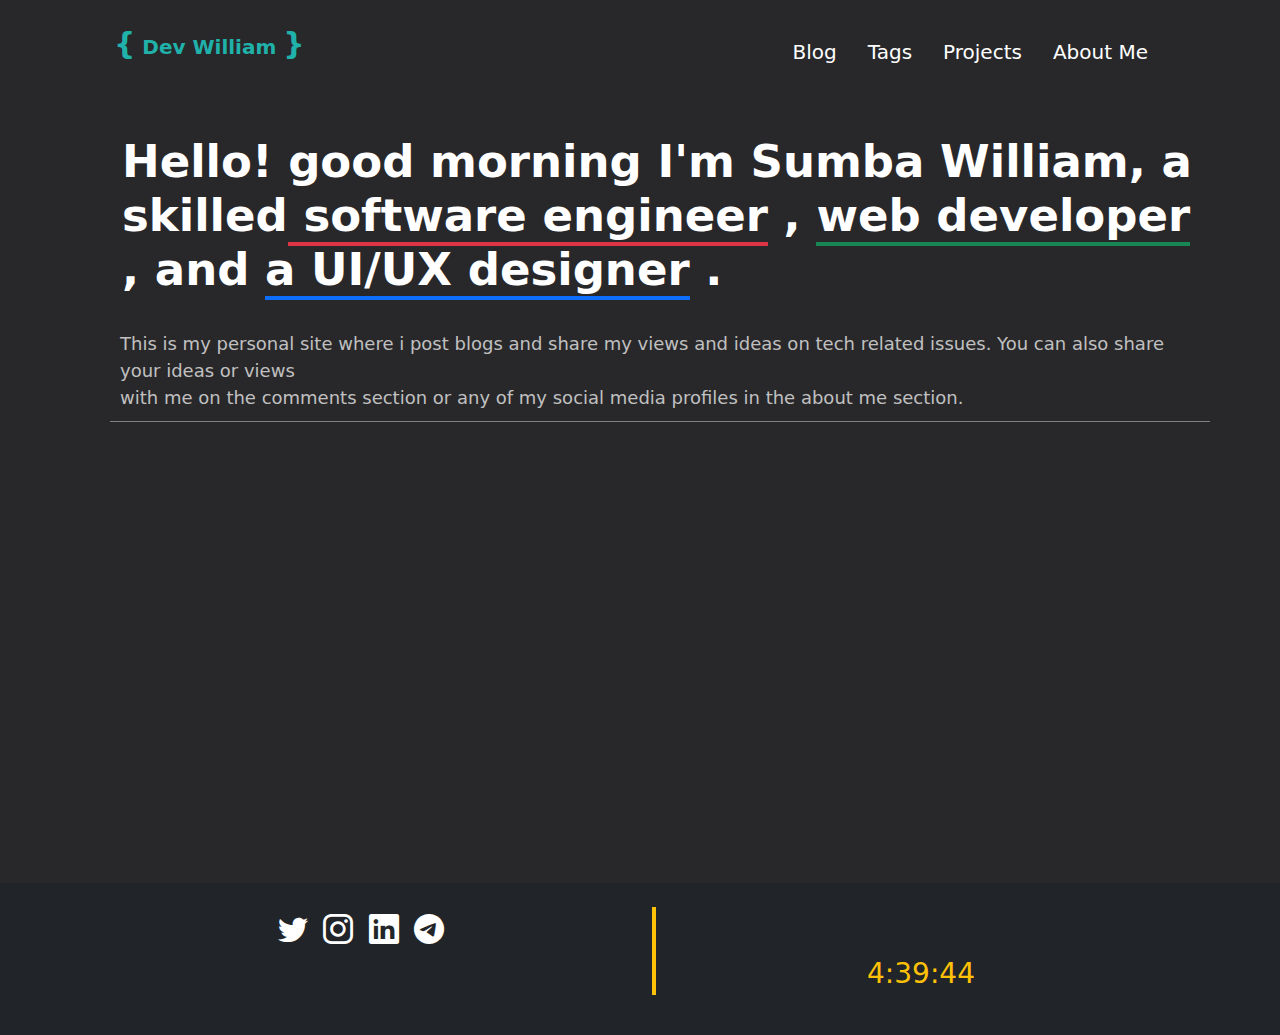
==== index.html @ de7e4bc4 "initial commit" ====
<!DOCTYPE html>
<html lang="en">
<head>
    <meta charset="UTF-8">
    <meta http-equiv="X-UA-Compatible" content="IE=edge">
    <meta name="viewport" content="width=device-width, initial-scale=1.0">
    <link rel="stylesheet" href="myProjects/webProject/icofont/css/icofont.min.css">
    <link rel="stylesheet" href="https://cdn.jsdelivr.net/npm/bootstrap-icons@1.5.0/font/bootstrap-icons.css" />
    <link href="https://cdn.jsdelivr.net/npm/bootstrap@5.1.3/dist/css/bootstrap.min.css" rel="stylesheet">
    <script src="https://cdn.jsdelivr.net/npm/bootstrap@5.1.3/dist/js/bootstrap.bundle.min.js"></script>
    <link rel="stylesheet" href="styles.css">
    <title>william sumba</title>
</head>
<body>
    

<div class="container text-center main">
     <nav class="navbar navbar-expand-sm justify-content-end">
    <div class="container-fluid navs mt-2">    
         <p class="navbar-brand "><span class="big">{</span> Dev William <span class="big">}</span></p>

         <button  type="button" class="navbar-toggler navs" data-bs-toggle="collapse" data-bs-target="#myNav"><i class="bi bi-menu-button-wide"></i></button>
         
        <div class="collapse navbar-collapse" id="myNav">
         <ul class="navbar-nav ms-auto ul-bg" >
            <li class="nav-item"><a href="blog.html" class="nav-link">Blog</a></li>
            <li class="nav-item"><a href="tags.html" class="nav-link">Tags</a></li>
            <li class="nav-item"><a href="projects.html" class="nav-link">Projects</a></li>
            <li class="nav-item"><a href="about-me.html" class="nav-link">About Me</a></li>

         </ul>
        </div>
        </div> 
 </nav>
</div>
<section class="index" id="index">
    <div class="container main">
         <div class="row" >
            <h1>Hello! <span id="greet"> </span> I'm Sumba William, a skilled<span class="border-bottom border-4 border-danger"> software engineer</span> ,
            <span class="border-bottom border-4 border-success"> web developer </span>, and 
            <span class="border-bottom border-4 border-primary">a UI/UX designer</span> .</h1>
            <p>This is my personal site where i post blogs and share my views and ideas on tech related issues.
               You can also share your ideas or views<br> with me on the comments section or any of my social media
               profiles in the about me section.
            </p>
        </div>
        
    </div>
    
   

</section>




<!------footer------->

<footer class="bg-dark text-center mt-5">
    
    <div class="container p-4" >
                <div class="row">


                    
            <div class="col-lg-6">
                <div class="social-links">
                    <a href="https://twitter.com/miik_will" class="twitter"><i class="bi bi-twitter"></i></a>
                    <a href="https://www.instagram.com/miik_will/" class="instagram"><i class="bi bi-instagram"></i></a>
                    <a href="https://www.linkedin.com/in/william-sumba-180039235/" class="linkedin"><i class="bi bi-linkedin"></i></a>
                    <a href="http://t.me/+pLadMcNa9YUxY…" class="telegram"><i class="bi bi-telegram"></i></a>
                   </div>

            </div>
            <div class="col-lg-6">
                <div class=" border-start border-warning border-4  text-white fs-5">
                <p class="text-dark fw-bold">Sumba William</p>
               
                <P id="time"class="text-warning fs-3"></P>
            </div>
              

            </div>
        </div>
        
    </div>
    
</footer>


    
    <script src="script.js"></script>
    
</body>
</html>
---- styles.css ----
body{
    position: relative;
    background:rgb(40, 40, 43);
    align-items: center;
  
    
}
.main{
    max-width: 1100px;
}
.navs p{
    color:	rgb(32,178,170);
    font-size: 20px;
    font-weight: bold;
    
  
    
}
.navs .big{
    font-size: 30px;
        
}


.navs ul,li{
    list-style: none;
}
.navs a{
    color: white;
    text-decoration: none;
    font-size: 20px;
    margin: 5px;
    margin-right:10px ;
  
}
.navs a:hover{
 color: white;
}


@media (max-width:1024px){
    

    .ul-bg{
       border-radius: 10px;
       background-color:rgba(204,204,204,0.1);
       text-align: left;
       padding: 20px;
       
       
       
    }
    ul li:hover{
        background-color: rgba(204,204,204,0.3);
        border-radius: 10px;
        
    }}
   




/*----ABOUT-ME----*/
#about{
    margin-top: 10px;
}
.about h1{
    color: #fff;
    font-size:60px;
    font-weight: bold;
    margin-left: 20px;
    border-bottom: 1px solid grey;
    padding: 20px;
}
.about img{
    border-radius: 50%;
    height: 200px;
    width: 200px;
    margin-left: 50px;
}
.about h2{
    font-size: 25px;
    color: #fff;
    margin-left: 60px;
}
.about p{
    font-size: 20px;
    color:gray;
    justify-content: center;
    margin-left: 10px;
    
}
.social-links a{
    font-size: 30px;
    margin: 5px;
    text-decoration: none;
    color: #fff;
    
}
.social-links a:hover{
    color: rgb(30,144,255);
    
}

.about .me p{
  color:	rgb(192,192,192);
  font-size:17px;
  margin-top: 15px;
}
.about .big{
    font-weight: bold;
    color:white;
    
}
.about .skill{
    font-size: 15px;
    background: gray;
    border-radius: 5px;
    margin-left: 10px;
    color:purple;
    font-weight:bold;
    padding: 6px;
    
}

/*----EXPERIENCE----*/
#experience{
    margin-top: 70px;
}
.experience h1{
    color: #fff;
    font-size:60px;
    font-weight: bold;
    margin-left: 20px;
    padding: 10px;
}
.experience h2{
    color:#ffffca;
    font-size:20px;
    margin-left: 20px;
    padding: 2px;
    font-weight: bold;
    margin-top: 15px;
}
.experience h6{
    color: #fff;
    font-size:15px;
    margin-left: 22px;
   
}
.experience p{
    color:rgb(192,192,192);
    font-size:17px;
    margin-left: 25px;
 
}
.experience .big{
    border-bottom: 2px solid purple;
    padding: 5px;
}


/*----PROJECTS---*/
#projects{
    margin-top: 10px;
}
.projects h1{
    color: #fff;
    font-size:60px;
    font-weight: bold;
    margin-left: 20px;
    padding: 5px;
   
}
.projects h5{
    color:gray;
    border-bottom: 1px solid grey;
    padding: 20px;
    font-size: 20px;
}
.projects .project-box{
    border: 1px solid grey;
    border-radius: 5px;
    text-align: center;
    height: 470px;
   
}
.projects .project-box img{
    width: 300px;
    height: 250px;
    padding: 25px;
    border-radius: 30px;
}
.projects .project-box h2{
    color: #fff;
    font-size: 30px;
    font-weight: bold;
}
.projects .project-box p{
    color:rgb(192, 192, 192);
    padding: 10px;
    font-size: 17px;
  
}
.projects .project-box a{
   text-decoration: none;
   font-size: 20px;
   padding: 10px;
   

 
}

/*-----BLOG----*/
#blog{
    margin-top: 50px;
    height: 600px;
}
.blog h1{
    color: #fff;
    font-size:60px;
    font-weight: bold;
    margin-left: 20px;
    border-bottom: 1px solid grey;
    padding: 20px;

}

/*----TAGS----*/
#tags{
    height: 600px;
}
.tags h1{
    color: #fff;
    font-size:60px;
    font-weight: bold;
    margin-left: 20px;
    border-bottom: 1px solid grey;
    padding: 20px;
   
}

/*-------INDEX------*/
#index{
    margin-top: 40px;
    height: 700px;
}
.index h1{
    color: #fff;
    font-size:45px;
    font-weight: bold;
    margin-left: 20px;
}
.index p{
    color:	rgb(192,192,192);
    font-size:18px;
    margin-top: 15px;
    margin-left: 20px;
    border-bottom: 1px solid grey;
    padding: 10px;
    
  }
   .navs i{
    font-size: 30px;
    color: #fff;
   
   
  }
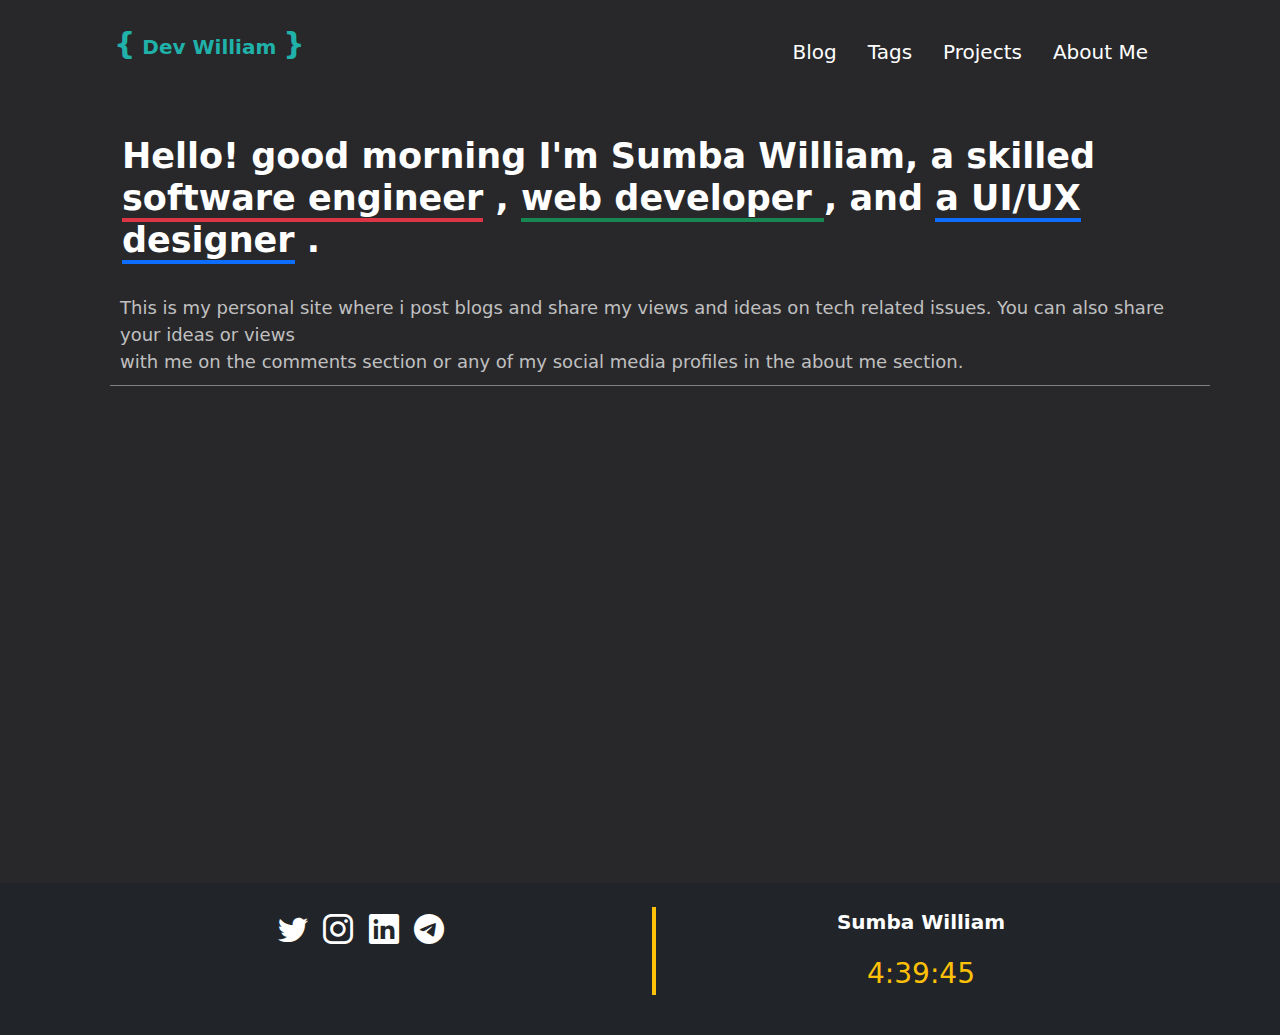
==== commit 5045ea3c: "Update index.html" ====
--- a/index.html
+++ b/index.html
@@ -74,8 +74,8 @@
             </div>
             <div class="col-lg-6">
                 <div class=" border-start border-warning border-4  text-white fs-5">
-                <p class="text-dark fw-bold">Sumba William</p>
-               
+                <p class="text-white fw-bold">Sumba William</p>
+               <p id="greet"></p>
                 <P id="time"class="text-warning fs-3"></P>
             </div>
               
@@ -92,4 +92,4 @@
     <script src="script.js"></script>
     
 </body>
-</html>+</html>
--- a/styles.css
+++ b/styles.css
@@ -198,7 +198,7 @@
 }
 .projects .project-box p{
     color:rgb(192, 192, 192);
-    padding: 10px;
+    padding: 8px;
     font-size: 17px;
   
 }
@@ -247,12 +247,12 @@
 }
 .index h1{
     color: #fff;
-    font-size:45px;
+    font-size:35px;
     font-weight: bold;
     margin-left: 20px;
 }
 .index p{
-    color:	rgb(192,192,192);
+    color:rgb(192,192,192);
     font-size:18px;
     margin-top: 15px;
     margin-left: 20px;
